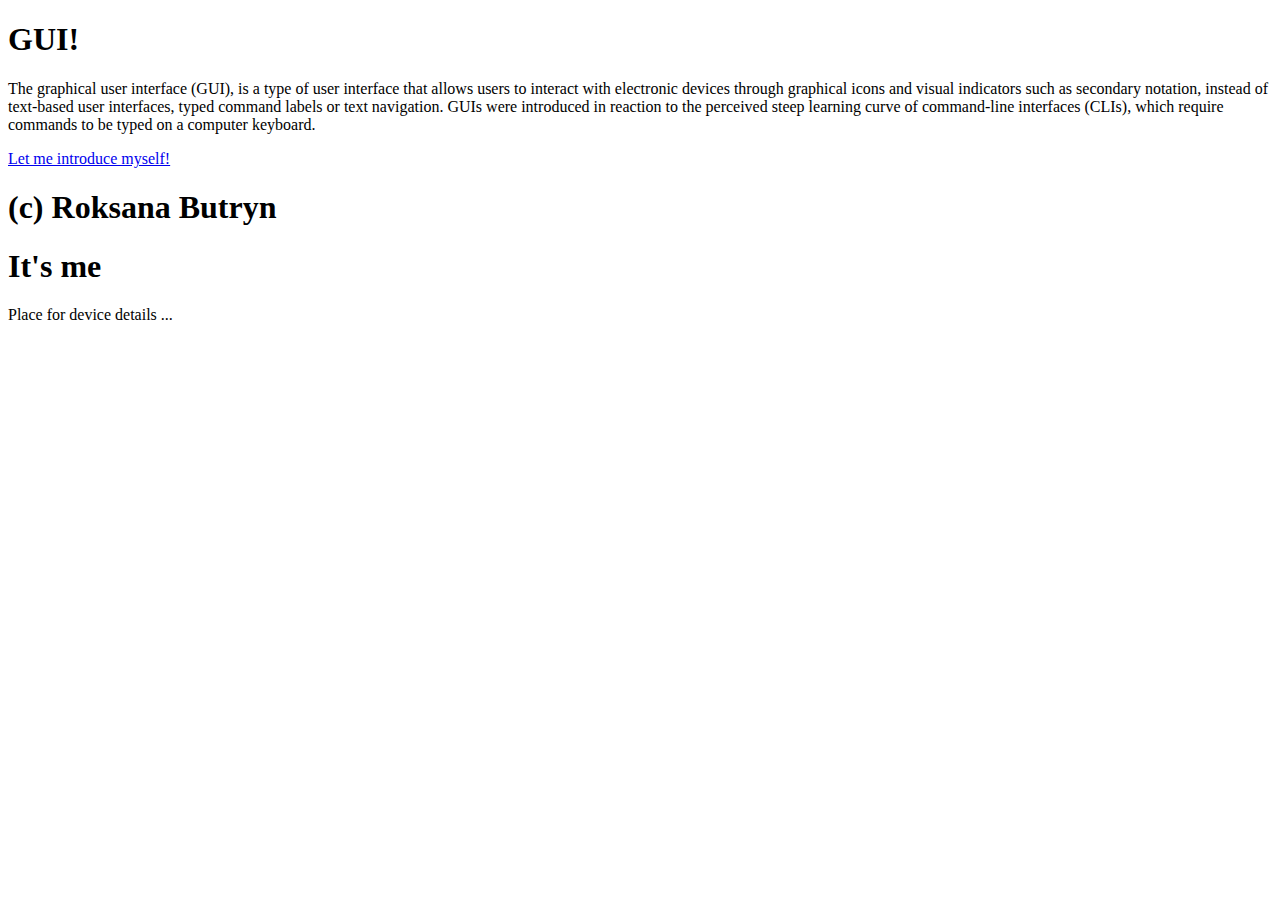
==== www/index.html @ 60ff3bff "gui" ====
<!DOCTYPE html>
<html>

<head>
    <meta http-equiv="Content-type" content="text/html; charset=utf-8">
    <script src="js/pgb.js"></script>
    <script src="cordova.js"></script>
    <link rel="stylesheet" href="css/jquery.mobile-1.4.5.min.css" />
    <script src="js/jquery-2.1.4.min.js"></script>
    <script src="js/jquery.mobile-1.4.5.min.js"></script>
</head>

<body onload="init()">

    <!-- My app main page -->
    <div data-role="page" id="pageone">
        <div data-role="header">
            <h1>GUI!</h1>
        </div>
        <div data-role="main" class="ui-content">
            <p>The graphical user interface (GUI), is a type of user interface that allows users to interact with electronic devices through graphical icons and visual indicators such as secondary notation, instead of text-based user interfaces, typed command
                labels or text navigation. GUIs were introduced in reaction to the perceived steep learning curve of command-line interfaces (CLIs), which require commands to be typed on a computer keyboard.

            </p>
            <a href="#details" class="ui-btn ui-btn-inline ui-corner-all ui-shadow" onclick="deviceInfo()">Let me introduce myself!</a>
        </div>
        <div data-role="footer" data-position="fixed">
            <h1>(c) Roksana Butryn</h1>
        </div>
    </div>

    <!-- Mobile device details page -->
    <div data-role="page" id="details" data-dialog="true">
        <div data-role="header" data-theme="a">
            <h1>It's me</h1>
        </div>
        <div role="main" class="ui-content">
            <p id="deviceDetails">Place for device details ...</p>
        </div>
    </div>

</body>

</html>
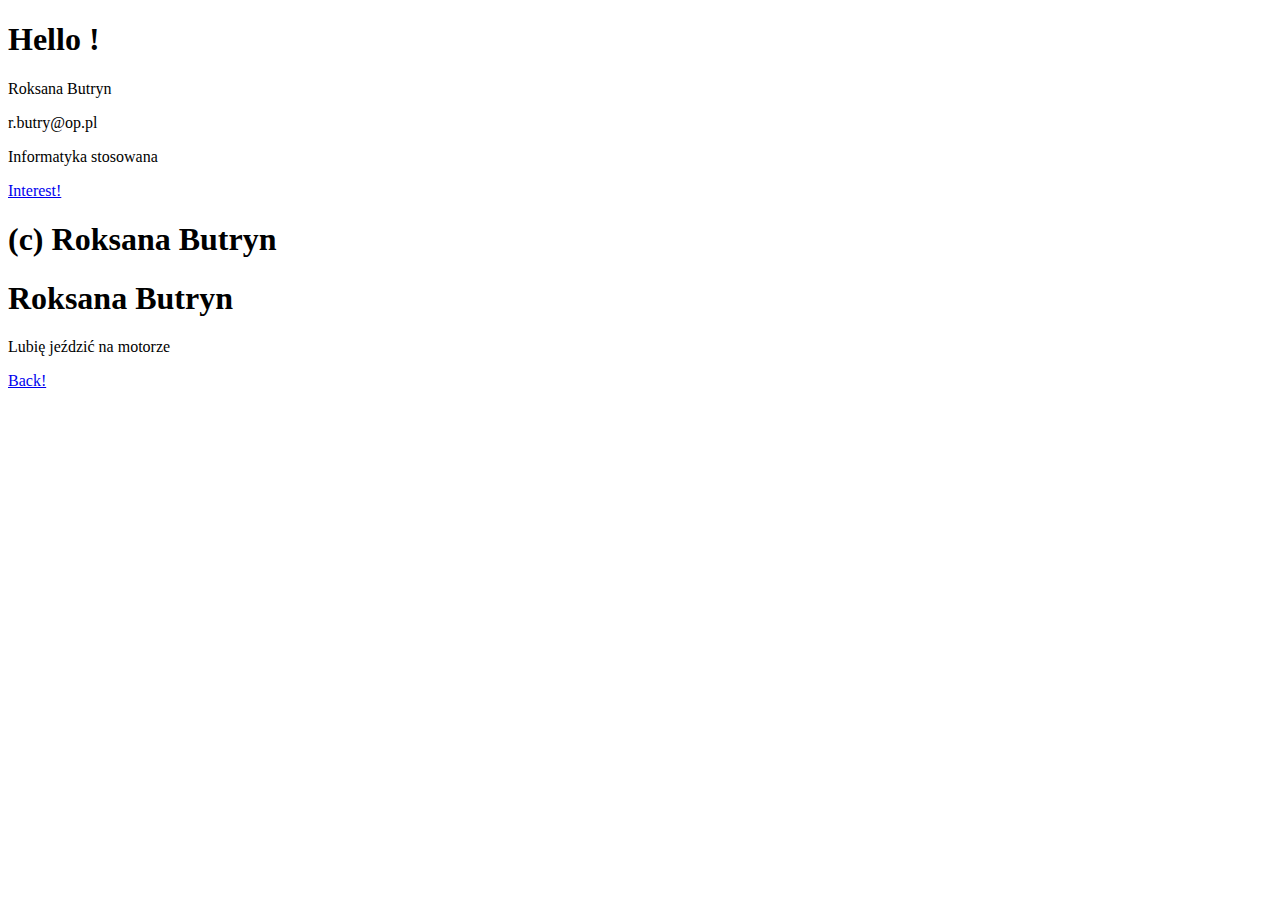
==== commit 7eaab032: "bcard" ====
--- a/www/index.html
+++ b/www/index.html
@@ -15,14 +15,13 @@
     <!-- My app main page -->
     <div data-role="page" id="pageone">
         <div data-role="header">
-            <h1>GUI!</h1>
+            <h1>Hello !</h1>
         </div>
         <div data-role="main" class="ui-content">
-            <p>The graphical user interface (GUI), is a type of user interface that allows users to interact with electronic devices through graphical icons and visual indicators such as secondary notation, instead of text-based user interfaces, typed command
-                labels or text navigation. GUIs were introduced in reaction to the perceived steep learning curve of command-line interfaces (CLIs), which require commands to be typed on a computer keyboard.
-
-            </p>
-            <a href="#details" class="ui-btn ui-btn-inline ui-corner-all ui-shadow" onclick="deviceInfo()">Let me introduce myself!</a>
+            <p> Roksana Butryn</p>
+            <p>r.butry@op.pl</p>
+            <p>Informatyka stosowana</p>
+            <a href="#details" class="ui-btn ui-btn-inline ui-corner-all ui-shadow">Interest!</a>
         </div>
         <div data-role="footer" data-position="fixed">
             <h1>(c) Roksana Butryn</h1>
@@ -30,12 +29,13 @@
     </div>
 
     <!-- Mobile device details page -->
-    <div data-role="page" id="details" data-dialog="true">
-        <div data-role="header" data-theme="a">
-            <h1>It's me</h1>
+    <div data-role="page" id="details">
+        <div data-role="header">
+            <h1>Roksana Butryn </h1>
         </div>
         <div role="main" class="ui-content">
-            <p id="deviceDetails">Place for device details ...</p>
+            <p id="deviceDetails">Lubię jeździć na motorze</p>
+            <a href="#pageone" class="ui-btn ui-btn-inline ui-corner-all ui-shadow">Back!</a>
         </div>
     </div>
 
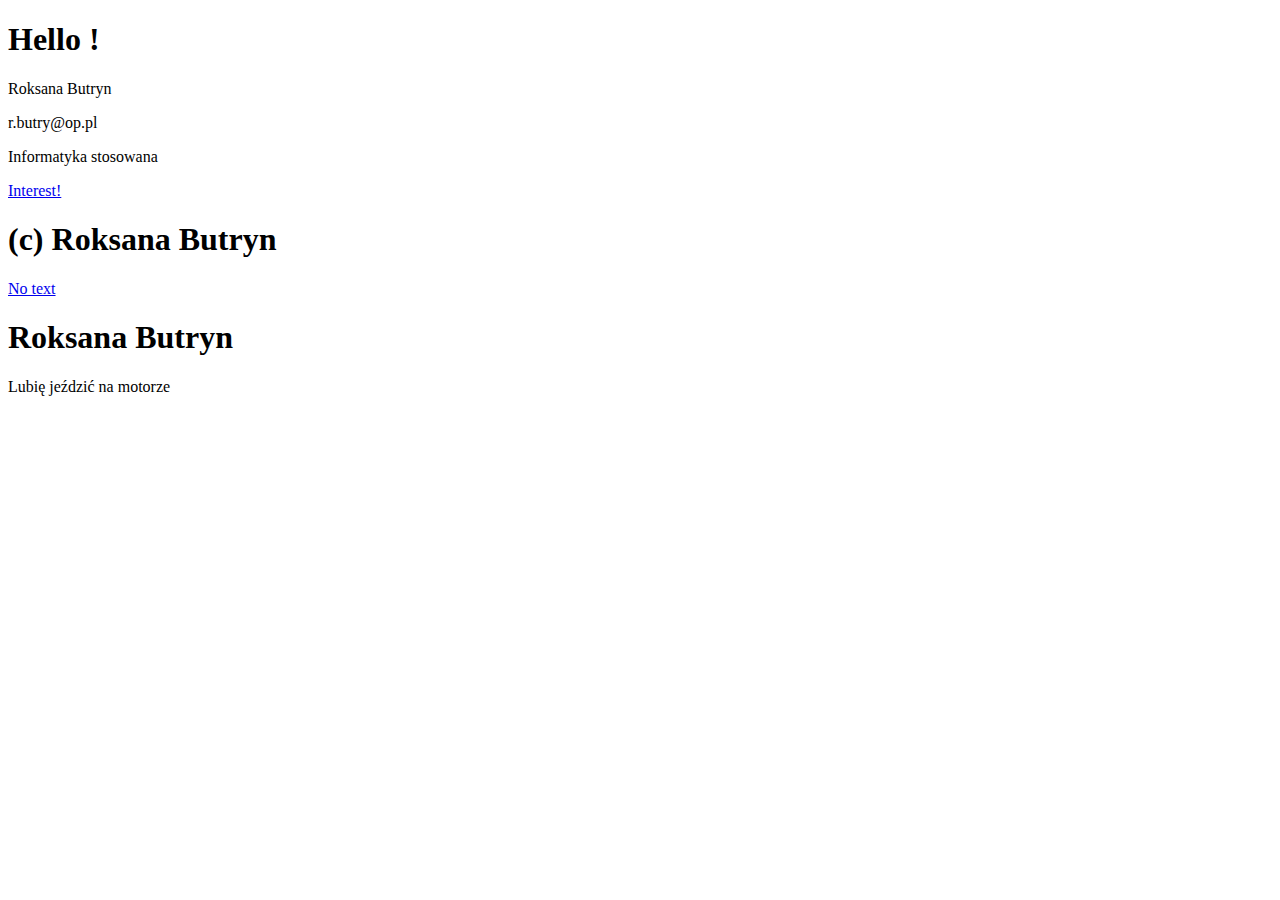
==== commit b1bec68c: "bcard poprawa" ====
--- a/www/index.html
+++ b/www/index.html
@@ -31,11 +31,11 @@
     <!-- Mobile device details page -->
     <div data-role="page" id="details">
         <div data-role="header">
+            <a href="#pageone" class="ui-btn ui-icon-back ui-btn-icon-notext ui-corner-all">No text</a>
             <h1>Roksana Butryn </h1>
         </div>
         <div role="main" class="ui-content">
             <p id="deviceDetails">Lubię jeździć na motorze</p>
-            <a href="#pageone" class="ui-btn ui-btn-inline ui-corner-all ui-shadow">Back!</a>
         </div>
     </div>
 
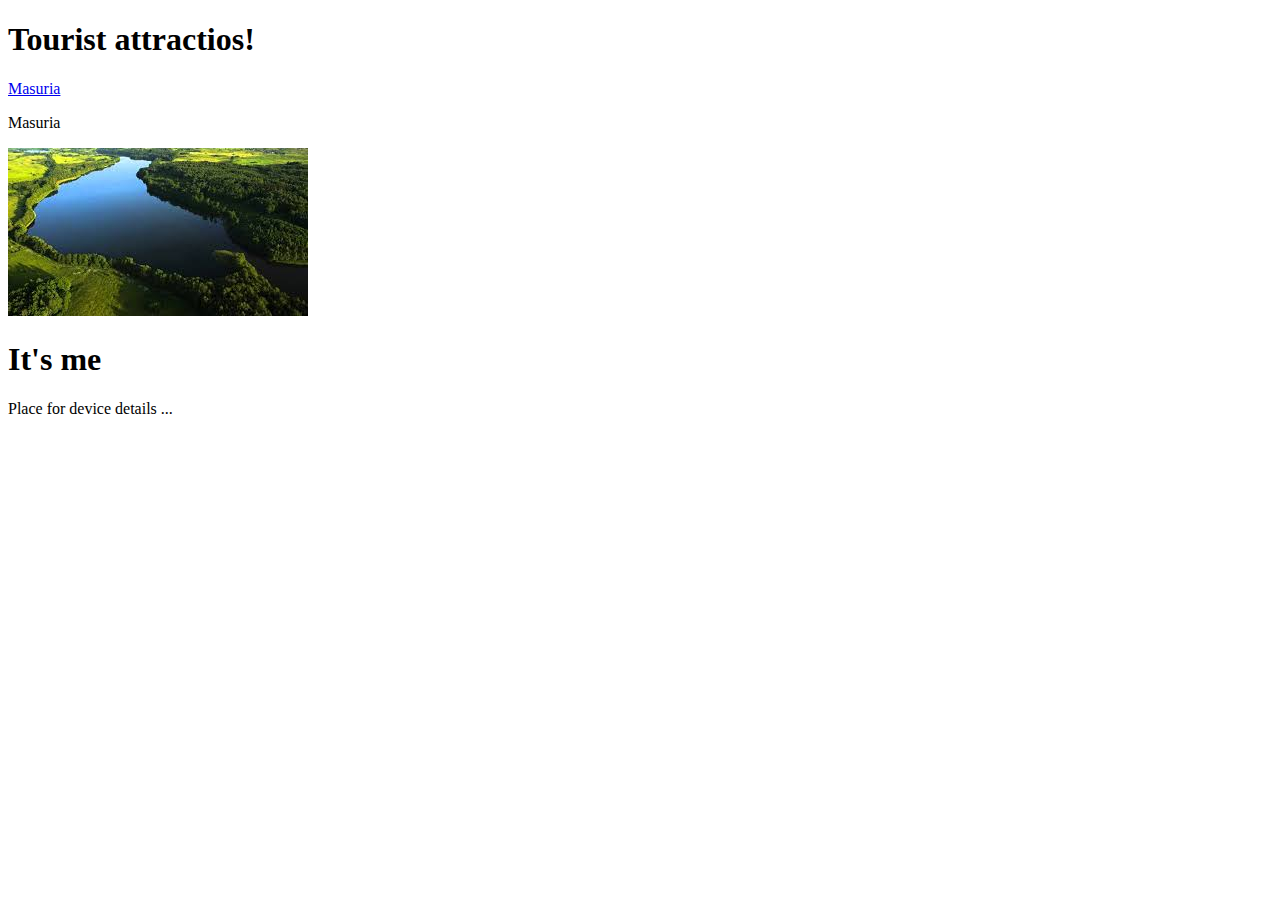
==== commit 9980e4ff: "ta" ====
--- a/www/index.html
+++ b/www/index.html
@@ -15,27 +15,25 @@
     <!-- My app main page -->
     <div data-role="page" id="pageone">
         <div data-role="header">
-            <h1>Hello !</h1>
+            <h1>Tourist attractios!</h1>
         </div>
         <div data-role="main" class="ui-content">
-            <p> Roksana Butryn</p>
-            <p>r.butry@op.pl</p>
-            <p>Informatyka stosowana</p>
-            <a href="#details" class="ui-btn ui-btn-inline ui-corner-all ui-shadow">Interest!</a>
+            <a href="#masuria" data-rel="popup" class="ui-btn ui-btn-inline ui-corner-all">Masuria</a>
+            <div data-role="popup" id="masuria">
+                <p>Masuria</p>
+                <img src="assets/masuria.jpg">
+            </div>
         </div>
-        <div data-role="footer" data-position="fixed">
-            <h1>(c) Roksana Butryn</h1>
-        </div>
+
     </div>
 
     <!-- Mobile device details page -->
-    <div data-role="page" id="details">
-        <div data-role="header">
-            <a href="#pageone" class="ui-btn ui-icon-back ui-btn-icon-notext ui-corner-all">No text</a>
-            <h1>Roksana Butryn </h1>
+    <div data-role="page" id="details" data-dialog="true">
+        <div data-role="header" data-theme="a">
+            <h1>It's me</h1>
         </div>
         <div role="main" class="ui-content">
-            <p id="deviceDetails">Lubię jeździć na motorze</p>
+            <p id="deviceDetails">Place for device details ...</p>
         </div>
     </div>
 
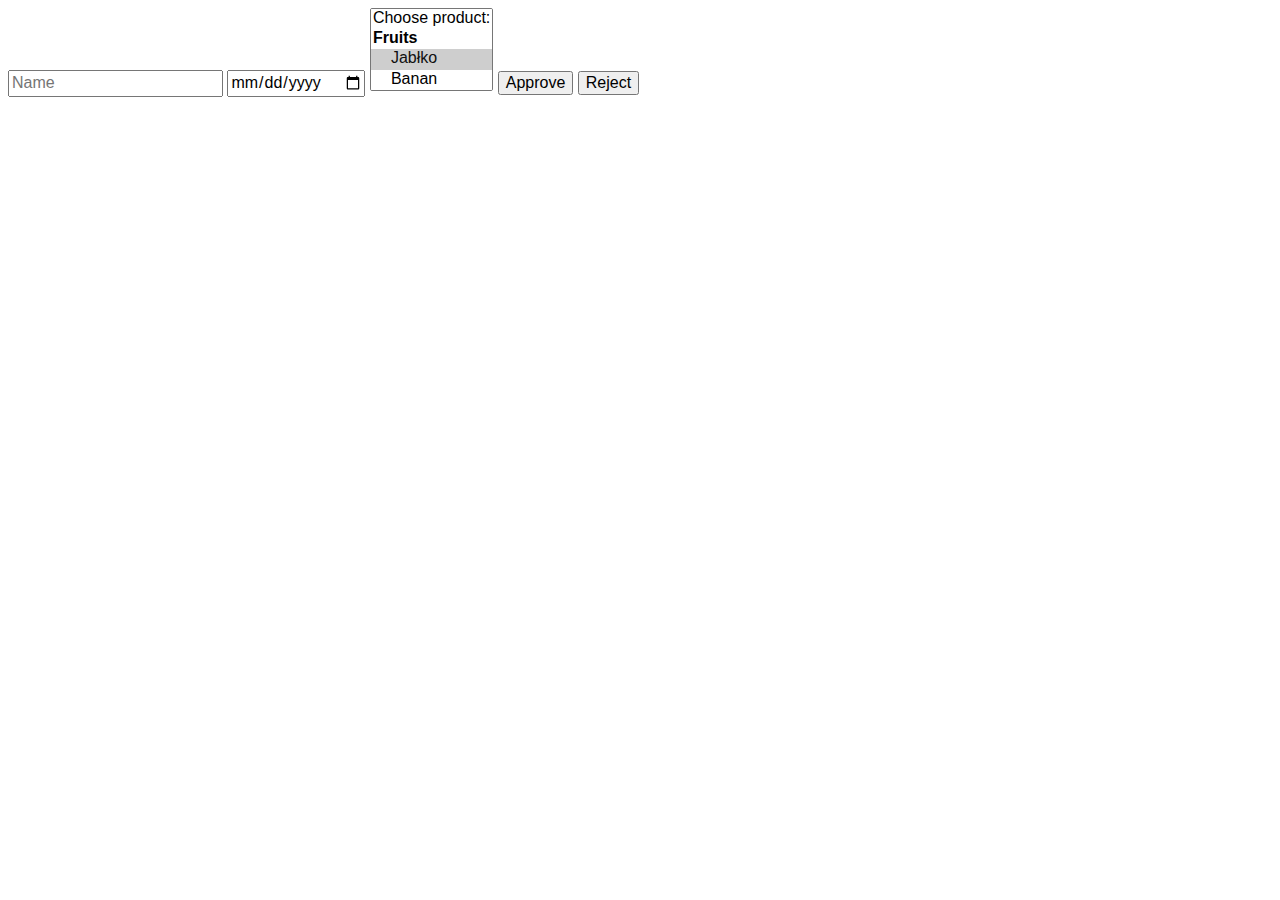
==== commit 1d7ca09b: "Order" ====
--- a/www/index.html
+++ b/www/index.html
@@ -8,34 +8,42 @@
     <link rel="stylesheet" href="css/jquery.mobile-1.4.5.min.css" />
     <script src="js/jquery-2.1.4.min.js"></script>
     <script src="js/jquery.mobile-1.4.5.min.js"></script>
+    <link rel="stylesheet" href="./css/themes/Order.css" />
+    <link rel="stylesheet" href="./css/themes/jquery.mobile.icons.min.css" />
 </head>
 
 <body onload="init()">
 
     <!-- My app main page -->
     <div data-role="page" id="pageone">
-        <div data-role="header">
-            <h1>Tourist attractios!</h1>
-        </div>
-        <div data-role="main" class="ui-content">
-            <a href="#masuria" data-rel="popup" class="ui-btn ui-btn-inline ui-corner-all">Masuria</a>
-            <div data-role="popup" id="masuria">
-                <p>Masuria</p>
-                <img src="assets/masuria.jpg">
-            </div>
-        </div>
+
+        <!-- Pole do wpisania -->
+        <input type="text" name="Name" id="Name" placeholder="Name" value="">
+
+        <!-- Kalendarz -->
+        <input type="date" name="date" id="date" value="">
+
+        <!-- Lista z owocami -->
+        <select name="Products" id="Products" multiple="multiple" data-native-menu="false" data-icon="grid" data-iconpos="left">
+			    <option>Choose product:</option>
+			    <optgroup label="Fruits">
+			        <option value="jabłko" selected="">Jabłko</option>
+			        <option value="banan">Banan</option>
+			        <option value="pomarańcza">Pomarańcza</option>
+			        <option value="truskawka">Truskawka</option>
+					<option value="kiwi">Kiwi</option>
+			    </optgroup>
+			</select>
+
+
+
+        <input type="button" value="Approve" data-theme="a">
+        <!-- Buttony -->
+        <input type="button" value="Reject" data-theme="a">
+
 
     </div>
 
-    <!-- Mobile device details page -->
-    <div data-role="page" id="details" data-dialog="true">
-        <div data-role="header" data-theme="a">
-            <h1>It's me</h1>
-        </div>
-        <div role="main" class="ui-content">
-            <p id="deviceDetails">Place for device details ...</p>
-        </div>
-    </div>
 
 </body>
 
--- a/www/css/themes/Order.css
+++ b/www/css/themes/Order.css
@@ -0,0 +1,747 @@
+/*!
+* jQuery Mobile 1.4.5
+* Git HEAD hash: 68e55e78b292634d3991c795f06f5e37a512decc <> Date: Fri Oct 31 2014 17:33:30 UTC
+* http://jquerymobile.com
+*
+* Copyright 2010, 2014 jQuery Foundation, Inc. and othercontributors
+* Released under the MIT license.
+* http://jquery.org/license
+*
+*/
+
+
+/* Globals */
+/* Font
+-----------------------------------------------------------------------------------------------------------*/
+html {
+	font-size: 100%;
+}
+body,
+input,
+select,
+textarea,
+button,
+.ui-btn {
+	font-size: 1em;
+	line-height: 1.3;
+	 font-family: sans-serif /*{global-font-family}*/;
+}
+legend,
+.ui-input-text input,
+.ui-input-search input {
+	color: inherit;
+	text-shadow: inherit;
+}
+/* Form labels (overrides font-weight bold in bars, and mini font-size) */
+.ui-mobile label,
+div.ui-controlgroup-label {
+	font-weight: normal;
+	font-size: 16px;
+}
+/* Separators
+-----------------------------------------------------------------------------------------------------------*/
+/* Field contain separator (< 28em) */
+.ui-field-contain {
+	border-bottom-color: #828282;
+	border-bottom-color: rgba(0,0,0,.15);
+	border-bottom-width: 1px;
+	border-bottom-style: solid;
+}
+/* Table opt-in classes: strokes between each row, and alternating row stripes */
+/* Classes table-stroke and table-stripe are deprecated in 1.4. */
+.table-stroke thead th,
+.table-stripe thead th,
+.table-stripe tbody tr:last-child {
+	border-bottom: 1px solid #d6d6d6; /* non-RGBA fallback */
+	border-bottom: 1px solid rgba(0,0,0,.1);
+}
+.table-stroke tbody th,
+.table-stroke tbody td {
+	border-bottom: 1px solid #e6e6e6; /* non-RGBA fallback  */
+	border-bottom: 1px solid rgba(0,0,0,.05);
+}
+.table-stripe.table-stroke tbody tr:last-child th,
+.table-stripe.table-stroke tbody tr:last-child td {
+	border-bottom: 0;
+}
+.table-stripe tbody tr:nth-child(odd) td,
+.table-stripe tbody tr:nth-child(odd) th {
+	background-color: #eeeeee; /* non-RGBA fallback  */
+	background-color: rgba(0,0,0,.04);
+}
+/* Buttons
+-----------------------------------------------------------------------------------------------------------*/
+.ui-btn,
+label.ui-btn {
+	font-weight: bold;
+	border-width: 1px;
+	border-style: solid;
+}
+.ui-btn {
+	text-decoration: none !important;
+}
+.ui-btn-active {
+	cursor: pointer;
+}
+/* Corner rounding
+-----------------------------------------------------------------------------------------------------------*/
+/* Class ui-btn-corner-all deprecated in 1.4 */
+.ui-corner-all {
+	-webkit-border-radius: .6em /*{global-radii-blocks}*/;
+	border-radius: .6em /*{global-radii-blocks}*/;
+}
+/* Buttons */
+.ui-btn-corner-all,
+.ui-btn.ui-corner-all,
+/* Slider track */
+.ui-slider-track.ui-corner-all,
+/* Flipswitch */
+.ui-flipswitch.ui-corner-all,
+/* Count bubble */
+.ui-li-count {
+	-webkit-border-radius: .3125em /*{global-radii-buttons}*/;
+	border-radius: .3125em /*{global-radii-buttons}*/;
+}
+/* Icon-only buttons */
+.ui-btn-icon-notext.ui-btn-corner-all,
+.ui-btn-icon-notext.ui-corner-all {
+	-webkit-border-radius: 1em;
+	border-radius: 1em;
+}
+/* Radius clip workaround for cleaning up corner trapping */
+.ui-btn-corner-all,
+.ui-corner-all {
+	-webkit-background-clip: padding;
+	background-clip: padding-box;
+}
+/* Popup arrow */
+.ui-popup.ui-corner-all > .ui-popup-arrow-guide {
+	left: .6em /*{global-radii-blocks}*/;
+	right: .6em /*{global-radii-blocks}*/;
+	top: .6em /*{global-radii-blocks}*/;
+	bottom: .6em /*{global-radii-blocks}*/;
+}
+/* Shadow
+-----------------------------------------------------------------------------------------------------------*/
+.ui-shadow {
+	-webkit-box-shadow: 0 1px 3px /*{global-box-shadow-size}*/ rgba(0,0,0,.2) /*{global-box-shadow-color}*/;
+	-moz-box-shadow: 0 1px 3px /*{global-box-shadow-size}*/ rgba(0,0,0,.2) /*{global-box-shadow-color}*/;
+	box-shadow: 0 1px 3px /*{global-box-shadow-size}*/ rgba(0,0,0,.2) /*{global-box-shadow-color}*/;
+}
+.ui-shadow-inset {
+	-webkit-box-shadow: inset 0 1px 3px /*{global-box-shadow-size}*/ rgba(0,0,0,.2) /*{global-box-shadow-color}*/;
+	-moz-box-shadow: inset 0 1px 3px /*{global-box-shadow-size}*/ rgba(0,0,0,.2) /*{global-box-shadow-color}*/;
+	box-shadow: inset 0 1px 3px /*{global-box-shadow-size}*/ rgba(0,0,0,.2) /*{global-box-shadow-color}*/;
+}
+.ui-overlay-shadow {
+	-webkit-box-shadow: 0 0 12px 		rgba(0,0,0,.6);
+	-moz-box-shadow: 0 0 12px 			rgba(0,0,0,.6);
+	box-shadow: 0 0 12px 				rgba(0,0,0,.6);
+}
+/* Icons
+-----------------------------------------------------------------------------------------------------------*/
+.ui-btn-icon-left:after,
+.ui-btn-icon-right:after,
+.ui-btn-icon-top:after,
+.ui-btn-icon-bottom:after,
+.ui-btn-icon-notext:after {
+	background-color: #666666 /*{global-icon-color}*/;
+	background-color: rgba(0,0,0,.15) /*{global-icon-disc}*/;
+	background-position: center center;
+	background-repeat: no-repeat;
+	-webkit-border-radius: 1em;
+	border-radius: 1em;
+}
+/* Alt icons */
+.ui-alt-icon.ui-btn:after,
+.ui-alt-icon .ui-btn:after,
+html .ui-alt-icon.ui-checkbox-off:after,
+html .ui-alt-icon.ui-radio-off:after,
+html .ui-alt-icon .ui-checkbox-off:after,
+html .ui-alt-icon .ui-radio-off:after {
+	background-color: #666666 /*{global-icon-color}*/;
+	background-color: rgba(0,0,0,.15) /*{global-icon-disc}*/;
+}
+/* No disc */
+.ui-nodisc-icon.ui-btn:after,
+.ui-nodisc-icon .ui-btn:after {
+	background-color: transparent;
+}
+/* Icon shadow */
+.ui-shadow-icon.ui-btn:after,
+.ui-shadow-icon .ui-btn:after {
+	-webkit-box-shadow: 0 1px 0 rgba(255,255,255,.3) /*{global-icon-shadow}*/;
+	-moz-box-shadow: 0 1px 0 rgba(255,255,255,.3) /*{global-icon-shadow}*/;
+	box-shadow: 0 1px 0 rgba(255,255,255,.3) /*{global-icon-shadow}*/;
+}
+/* Checkbox and radio */
+.ui-btn.ui-checkbox-off:after,
+.ui-btn.ui-checkbox-on:after,
+.ui-btn.ui-radio-off:after,
+.ui-btn.ui-radio-on:after {
+	display: block;
+	width: 18px;
+	height: 18px;
+	margin: -9px 2px 0 2px;
+}
+.ui-checkbox-off:after,
+.ui-btn.ui-radio-off:after {
+	filter: Alpha(Opacity=30);
+	opacity: .3;
+}
+.ui-btn.ui-checkbox-off:after,
+.ui-btn.ui-checkbox-on:after {
+	-webkit-border-radius: .1875em;
+	border-radius: .1875em;
+}
+.ui-btn.ui-checkbox-off:after {
+	background-color: #666;
+	background-color: rgba(0,0,0,.3);
+}
+.ui-radio .ui-btn.ui-radio-on:after {
+	background-image: none;
+	background-color: #fff;
+	width: 8px;
+	height: 8px;
+	border-width: 5px;
+	border-style: solid; 
+}
+.ui-alt-icon.ui-btn.ui-radio-on:after,
+.ui-alt-icon .ui-btn.ui-radio-on:after {
+	background-color: #000;
+}
+/* Loader */
+.ui-icon-loading {
+	background: url("images/ajax-loader.gif");
+	background-size: 2.875em 2.875em;
+}
+/* Swatches */
+/* A
+-----------------------------------------------------------------------------------------------------------*/
+/* Bar: Toolbars, dividers, slider track */
+.ui-bar-a,
+.ui-page-theme-a .ui-bar-inherit,
+html .ui-bar-a .ui-bar-inherit,
+html .ui-body-a .ui-bar-inherit,
+html body .ui-group-theme-a .ui-bar-inherit {
+	background-color: #e9e9e9 /*{a-bar-background-color}*/;
+	border-color: #dddddd /*{a-bar-border}*/;
+	color: #333333 /*{a-bar-color}*/;
+	text-shadow: 0 /*{a-bar-shadow-x}*/ 1px /*{a-bar-shadow-y}*/ 0 /*{a-bar-shadow-radius}*/ #eeeeee /*{a-bar-shadow-color}*/;
+	font-weight: bold;
+}
+.ui-bar-a {
+	border-width: 1px;
+	border-style: solid;
+}
+/* Page and overlay */
+.ui-overlay-a,
+.ui-page-theme-a,
+.ui-page-theme-a .ui-panel-wrapper {
+	background-color: #f9f9f9 /*{a-page-background-color}*/;
+	border-color: #bbbbbb /*{a-page-border}*/;
+	color: #333333 /*{a-page-color}*/;
+	text-shadow: 0 /*{a-page-shadow-x}*/ 1px /*{a-page-shadow-y}*/ 0 /*{a-page-shadow-radius}*/ #f3f3f3 /*{a-page-shadow-color}*/;
+}
+/* Body: Read-only lists, text inputs, collapsible content */
+.ui-body-a,
+.ui-page-theme-a .ui-body-inherit,
+html .ui-bar-a .ui-body-inherit,
+html .ui-body-a .ui-body-inherit,
+html body .ui-group-theme-a .ui-body-inherit,
+html .ui-panel-page-container-a {
+	background-color: #ffffff /*{a-body-background-color}*/;
+	border-color: #dddddd /*{a-body-border}*/;
+	color: #333333 /*{a-body-color}*/;
+	text-shadow: 0 /*{a-body-shadow-x}*/ 1px /*{a-body-shadow-y}*/ 0 /*{a-body-shadow-radius}*/ #f3f3f3 /*{a-body-shadow-color}*/;
+}
+.ui-body-a {
+	border-width: 1px;
+	border-style: solid;
+}
+/* Links */
+.ui-page-theme-a a,
+html .ui-bar-a a,
+html .ui-body-a a,
+html body .ui-group-theme-a a {
+	color: #3388cc /*{a-link-color}*/;
+	font-weight: bold;
+}
+.ui-page-theme-a a:visited,
+html .ui-bar-a a:visited,
+html .ui-body-a a:visited,
+html body .ui-group-theme-a a:visited {
+    color: #3388cc /*{a-link-visited}*/;
+}
+.ui-page-theme-a a:hover,
+html .ui-bar-a a:hover,
+html .ui-body-a a:hover,
+html body .ui-group-theme-a a:hover {
+	color: #005599 /*{a-link-hover}*/;
+}
+.ui-page-theme-a a:active,
+html .ui-bar-a a:active,
+html .ui-body-a a:active,
+html body .ui-group-theme-a a:active {
+	color: #005599 /*{a-link-active}*/;
+}
+/* Button up */
+.ui-page-theme-a .ui-btn,
+html .ui-bar-a .ui-btn,
+html .ui-body-a .ui-btn,
+html body .ui-group-theme-a .ui-btn,
+html head + body .ui-btn.ui-btn-a,
+/* Button visited */
+.ui-page-theme-a .ui-btn:visited,
+html .ui-bar-a .ui-btn:visited,
+html .ui-body-a .ui-btn:visited,
+html body .ui-group-theme-a .ui-btn:visited,
+html head + body .ui-btn.ui-btn-a:visited {
+	background-color: #d4145a /*{a-bup-background-color}*/;
+	border-color: #740b31 /*{a-bup-border}*/;
+	color: #ffffff /*{a-bup-color}*/;
+	text-shadow: 0 /*{a-bup-shadow-x}*/ 1px /*{a-bup-shadow-y}*/ 0 /*{a-bup-shadow-radius}*/ #444444 /*{a-bup-shadow-color}*/;
+}
+/* Button hover */
+.ui-page-theme-a .ui-btn:hover,
+html .ui-bar-a .ui-btn:hover,
+html .ui-body-a .ui-btn:hover,
+html body .ui-group-theme-a .ui-btn:hover,
+html head + body .ui-btn.ui-btn-a:hover {
+	background-color: #f31767 /*{a-bhover-background-color}*/;
+	border-color: #850c38 /*{a-bhover-border}*/;
+	color: #ffffff /*{a-bhover-color}*/;
+	text-shadow: 0 /*{a-bhover-shadow-x}*/ 1px /*{a-bhover-shadow-y}*/ 0 /*{a-bhover-shadow-radius}*/ #444444 /*{a-bhover-shadow-color}*/;
+}
+/* Button down */
+.ui-page-theme-a .ui-btn:active,
+html .ui-bar-a .ui-btn:active,
+html .ui-body-a .ui-btn:active,
+html body .ui-group-theme-a .ui-btn:active,
+html head + body .ui-btn.ui-btn-a:active {
+	background-color: #f31767 /*{a-bdown-background-color}*/;
+	border-color: #850c38 /*{a-bdown-border}*/;
+	color: #ffffff /*{a-bdown-color}*/;
+	text-shadow: 0 /*{a-bdown-shadow-x}*/ 1px /*{a-bdown-shadow-y}*/ 0 /*{a-bdown-shadow-radius}*/ #444444 /*{a-bdown-shadow-color}*/;
+}
+/* Active button */
+.ui-page-theme-a .ui-btn.ui-btn-active,
+html .ui-bar-a .ui-btn.ui-btn-active,
+html .ui-body-a .ui-btn.ui-btn-active,
+html body .ui-group-theme-a .ui-btn.ui-btn-active,
+html head + body .ui-btn.ui-btn-a.ui-btn-active,
+/* Active checkbox icon */
+.ui-page-theme-a .ui-checkbox-on:after,
+html .ui-bar-a .ui-checkbox-on:after,
+html .ui-body-a .ui-checkbox-on:after,
+html body .ui-group-theme-a .ui-checkbox-on:after,
+.ui-btn.ui-checkbox-on.ui-btn-a:after,
+/* Active flipswitch background */
+.ui-page-theme-a .ui-flipswitch-active,
+html .ui-bar-a .ui-flipswitch-active,
+html .ui-body-a .ui-flipswitch-active,
+html body .ui-group-theme-a .ui-flipswitch-active,
+html body .ui-flipswitch.ui-bar-a.ui-flipswitch-active,
+/* Active slider track */
+.ui-page-theme-a .ui-slider-track .ui-btn-active,
+html .ui-bar-a .ui-slider-track .ui-btn-active,
+html .ui-body-a .ui-slider-track .ui-btn-active,
+html body .ui-group-theme-a .ui-slider-track .ui-btn-active,
+html body div.ui-slider-track.ui-body-a .ui-btn-active {
+	background-color: #3388cc /*{a-active-background-color}*/;
+	border-color: #3388cc /*{a-active-border}*/;
+	color: #ffffff /*{a-active-color}*/;
+	text-shadow: 0 /*{a-active-shadow-x}*/ 1px /*{a-active-shadow-y}*/ 0 /*{a-active-shadow-radius}*/ #005599 /*{a-active-shadow-color}*/;
+}
+/* Active radio button icon */
+.ui-page-theme-a .ui-radio-on:after,
+html .ui-bar-a .ui-radio-on:after,
+html .ui-body-a .ui-radio-on:after,
+html body .ui-group-theme-a .ui-radio-on:after,
+.ui-btn.ui-radio-on.ui-btn-a:after {
+	border-color: #3388cc /*{a-active-background-color}*/;
+}
+/* Focus */
+.ui-page-theme-a .ui-btn:focus,
+html .ui-bar-a .ui-btn:focus,
+html .ui-body-a .ui-btn:focus,
+html body .ui-group-theme-a .ui-btn:focus,
+html head + body .ui-btn.ui-btn-a:focus,
+/* Focus buttons and text inputs with div wrap */
+.ui-page-theme-a .ui-focus,
+html .ui-bar-a .ui-focus,
+html .ui-body-a .ui-focus,
+html body .ui-group-theme-a .ui-focus,
+html head + body .ui-btn-a.ui-focus,
+html head + body .ui-body-a.ui-focus {
+	-webkit-box-shadow: 0 0 12px #3388cc /*{a-active-background-color}*/;
+	-moz-box-shadow: 0 0 12px #3388cc /*{a-active-background-color}*/;
+	box-shadow: 0 0 12px #3388cc /*{a-active-background-color}*/;
+}
+/* B
+-----------------------------------------------------------------------------------------------------------*/
+/* Bar: Toolbars, dividers, slider track */
+.ui-bar-b,
+.ui-page-theme-b .ui-bar-inherit,
+html .ui-bar-b .ui-bar-inherit,
+html .ui-body-b .ui-bar-inherit,
+html body .ui-group-theme-b .ui-bar-inherit {
+	background-color: #e9e9e9 /*{b-bar-background-color}*/;
+	border-color: #dddddd /*{b-bar-border}*/;
+	color: #333333 /*{b-bar-color}*/;
+	text-shadow: 0 /*{b-bar-shadow-x}*/ 1px /*{b-bar-shadow-y}*/ 0 /*{b-bar-shadow-radius}*/ #eeeeee /*{b-bar-shadow-color}*/;
+	font-weight: bold;
+}
+.ui-bar-b {
+	border-width: 1px;
+	border-style: solid;
+}
+/* Page and overlay */
+.ui-overlay-b,
+.ui-page-theme-b,
+.ui-page-theme-b .ui-panel-wrapper {
+	background-color: #f9f9f9 /*{b-page-background-color}*/;
+	border-color: #bbbbbb /*{b-page-border}*/;
+	color: #333333 /*{b-page-color}*/;
+	text-shadow: 0 /*{b-page-shadow-x}*/ 1px /*{b-page-shadow-y}*/ 0 /*{b-page-shadow-radius}*/ #f3f3f3 /*{b-page-shadow-color}*/;
+}
+/* Body: Read-only lists, text inputs, collapsible content */
+.ui-body-b,
+.ui-page-theme-b .ui-body-inherit,
+html .ui-bar-b .ui-body-inherit,
+html .ui-body-b .ui-body-inherit,
+html body .ui-group-theme-b .ui-body-inherit,
+html .ui-panel-page-container-b {
+	background-color: #ffffff /*{b-body-background-color}*/;
+	border-color: #dddddd /*{b-body-border}*/;
+	color: #333333 /*{b-body-color}*/;
+	text-shadow: 0 /*{b-body-shadow-x}*/ 1px /*{b-body-shadow-y}*/ 0 /*{b-body-shadow-radius}*/ #f3f3f3 /*{b-body-shadow-color}*/;
+}
+.ui-body-b {
+	border-width: 1px;
+	border-style: solid;
+}
+/* Links */
+.ui-page-theme-b a,
+html .ui-bar-b a,
+html .ui-body-b a,
+html body .ui-group-theme-b a {
+	color: #3388cc /*{b-link-color}*/;
+	font-weight: bold;
+}
+.ui-page-theme-b a:visited,
+html .ui-bar-b a:visited,
+html .ui-body-b a:visited,
+html body .ui-group-theme-b a:visited {
+    color: #3388cc /*{b-link-visited}*/;
+}
+.ui-page-theme-b a:hover,
+html .ui-bar-b a:hover,
+html .ui-body-b a:hover,
+html body .ui-group-theme-b a:hover {
+	color: #005599 /*{b-link-hover}*/;
+}
+.ui-page-theme-b a:active,
+html .ui-bar-b a:active,
+html .ui-body-b a:active,
+html body .ui-group-theme-b a:active {
+	color: #005599 /*{b-link-active}*/;
+}
+/* Button up */
+.ui-page-theme-b .ui-btn,
+html .ui-bar-b .ui-btn,
+html .ui-body-b .ui-btn,
+html body .ui-group-theme-b .ui-btn,
+html head + body .ui-btn.ui-btn-b,
+/* Button visited */
+.ui-page-theme-b .ui-btn:visited,
+html .ui-bar-b .ui-btn:visited,
+html .ui-body-b .ui-btn:visited,
+html body .ui-group-theme-b .ui-btn:visited,
+html head + body .ui-btn.ui-btn-b:visited {
+	background-color: #f6f6f6 /*{b-bup-background-color}*/;
+	border-color: #dddddd /*{b-bup-border}*/;
+	color: #333333 /*{b-bup-color}*/;
+	text-shadow: 0 /*{b-bup-shadow-x}*/ 1px /*{b-bup-shadow-y}*/ 0 /*{b-bup-shadow-radius}*/ #f3f3f3 /*{b-bup-shadow-color}*/;
+}
+/* Button hover */
+.ui-page-theme-b .ui-btn:hover,
+html .ui-bar-b .ui-btn:hover,
+html .ui-body-b .ui-btn:hover,
+html body .ui-group-theme-b .ui-btn:hover,
+html head + body .ui-btn.ui-btn-b:hover {
+	background-color: #ededed /*{b-bhover-background-color}*/;
+	border-color: #dddddd /*{b-bhover-border}*/;
+	color: #333333 /*{b-bhover-color}*/;
+	text-shadow: 0 /*{b-bhover-shadow-x}*/ 1px /*{b-bhover-shadow-y}*/ 0 /*{b-bhover-shadow-radius}*/ #f3f3f3 /*{b-bhover-shadow-color}*/;
+}
+/* Button down */
+.ui-page-theme-b .ui-btn:active,
+html .ui-bar-b .ui-btn:active,
+html .ui-body-b .ui-btn:active,
+html body .ui-group-theme-b .ui-btn:active,
+html head + body .ui-btn.ui-btn-b:active {
+	background-color: #e8e8e8 /*{b-bdown-background-color}*/;
+	border-color: #dddddd /*{b-bdown-border}*/;
+	color: #333333 /*{b-bdown-color}*/;
+	text-shadow: 0 /*{b-bdown-shadow-x}*/ 1px /*{b-bdown-shadow-y}*/ 0 /*{b-bdown-shadow-radius}*/ #f3f3f3 /*{b-bdown-shadow-color}*/;
+}
+/* Active button */
+.ui-page-theme-b .ui-btn.ui-btn-active,
+html .ui-bar-b .ui-btn.ui-btn-active,
+html .ui-body-b .ui-btn.ui-btn-active,
+html body .ui-group-theme-b .ui-btn.ui-btn-active,
+html head + body .ui-btn.ui-btn-b.ui-btn-active,
+/* Active checkbox icon */
+.ui-page-theme-b .ui-checkbox-on:after,
+html .ui-bar-b .ui-checkbox-on:after,
+html .ui-body-b .ui-checkbox-on:after,
+html body .ui-group-theme-b .ui-checkbox-on:after,
+.ui-btn.ui-checkbox-on.ui-btn-b:after,
+/* Active flipswitch background */
+.ui-page-theme-b .ui-flipswitch-active,
+html .ui-bar-b .ui-flipswitch-active,
+html .ui-body-b .ui-flipswitch-active,
+html body .ui-group-theme-b .ui-flipswitch-active,
+html body .ui-flipswitch.ui-bar-b.ui-flipswitch-active,
+/* Active slider track */
+.ui-page-theme-b .ui-slider-track .ui-btn-active,
+html .ui-bar-b .ui-slider-track .ui-btn-active,
+html .ui-body-b .ui-slider-track .ui-btn-active,
+html body .ui-group-theme-b .ui-slider-track .ui-btn-active,
+html body div.ui-slider-track.ui-body-b .ui-btn-active {
+	background-color: #3388cc /*{b-active-background-color}*/;
+	border-color: #3388cc /*{b-active-border}*/;
+	color: #ffffff /*{b-active-color}*/;
+	text-shadow: 0 /*{b-active-shadow-x}*/ 1px /*{b-active-shadow-y}*/ 0 /*{b-active-shadow-radius}*/ #005599 /*{b-active-shadow-color}*/;
+}
+/* Active radio button icon */
+.ui-page-theme-b .ui-radio-on:after,
+html .ui-bar-b .ui-radio-on:after,
+html .ui-body-b .ui-radio-on:after,
+html body .ui-group-theme-b .ui-radio-on:after,
+.ui-btn.ui-radio-on.ui-btn-b:after {
+	border-color: #3388cc /*{b-active-background-color}*/;
+}
+/* Focus */
+.ui-page-theme-b .ui-btn:focus,
+html .ui-bar-b .ui-btn:focus,
+html .ui-body-b .ui-btn:focus,
+html body .ui-group-theme-b .ui-btn:focus,
+html head + body .ui-btn.ui-btn-b:focus,
+/* Focus buttons and text inputs with div wrap */
+.ui-page-theme-b .ui-focus,
+html .ui-bar-b .ui-focus,
+html .ui-body-b .ui-focus,
+html body .ui-group-theme-b .ui-focus,
+html head + body .ui-btn-b.ui-focus,
+html head + body .ui-body-b.ui-focus {
+	-webkit-box-shadow: 0 0 12px #3388cc /*{b-active-background-color}*/;
+	-moz-box-shadow: 0 0 12px #3388cc /*{b-active-background-color}*/;
+	box-shadow: 0 0 12px #3388cc /*{b-active-background-color}*/;
+}
+
+
+/* C
+-----------------------------------------------------------------------------------------------------------*/
+/* Bar: Toolbars, dividers, slider track */
+.ui-bar-c,
+.ui-page-theme-c .ui-bar-inherit,
+html .ui-bar-c .ui-bar-inherit,
+html .ui-body-c .ui-bar-inherit,
+html body .ui-group-theme-c .ui-bar-inherit {
+	background-color: #e9e9e9 /*{c-bar-background-color}*/;
+	border-color: #dddddd /*{c-bar-border}*/;
+	color: #333333 /*{c-bar-color}*/;
+	text-shadow: 0 /*{c-bar-shadow-x}*/ 1px /*{c-bar-shadow-y}*/ 0 /*{c-bar-shadow-radius}*/ #eeeeee /*{c-bar-shadow-color}*/;
+	font-weight: bold;
+}
+.ui-bar-c {
+	border-width: 1px;
+	border-style: solid;
+}
+/* Page and overlay */
+.ui-overlay-c,
+.ui-page-theme-c,
+.ui-page-theme-c .ui-panel-wrapper {
+	background-color: #f9f9f9 /*{c-page-background-color}*/;
+	border-color: #bbbbbb /*{c-page-border}*/;
+	color: #333333 /*{c-page-color}*/;
+	text-shadow: 0 /*{c-page-shadow-x}*/ 1px /*{c-page-shadow-y}*/ 0 /*{c-page-shadow-radius}*/ #f3f3f3 /*{c-page-shadow-color}*/;
+}
+/* Body: Read-only lists, text inputs, collapsible content */
+.ui-body-c,
+.ui-page-theme-c .ui-body-inherit,
+html .ui-bar-c .ui-body-inherit,
+html .ui-body-c .ui-body-inherit,
+html body .ui-group-theme-c .ui-body-inherit,
+html .ui-panel-page-container-c {
+	background-color: #ffffff /*{c-body-background-color}*/;
+	border-color: #dddddd /*{c-body-border}*/;
+	color: #333333 /*{c-body-color}*/;
+	text-shadow: 0 /*{c-body-shadow-x}*/ 1px /*{c-body-shadow-y}*/ 0 /*{c-body-shadow-radius}*/ #f3f3f3 /*{c-body-shadow-color}*/;
+}
+.ui-body-c {
+	border-width: 1px;
+	border-style: solid;
+}
+/* Links */
+.ui-page-theme-c a,
+html .ui-bar-c a,
+html .ui-body-c a,
+html body .ui-group-theme-c a {
+	color: #3388cc /*{c-link-color}*/;
+	font-weight: bold;
+}
+.ui-page-theme-c a:visited,
+html .ui-bar-c a:visited,
+html .ui-body-c a:visited,
+html body .ui-group-theme-c a:visited {
+    color: #3388cc /*{c-link-visited}*/;
+}
+.ui-page-theme-c a:hover,
+html .ui-bar-c a:hover,
+html .ui-body-c a:hover,
+html body .ui-group-theme-c a:hover {
+	color: #005599 /*{c-link-hover}*/;
+}
+.ui-page-theme-c a:active,
+html .ui-bar-c a:active,
+html .ui-body-c a:active,
+html body .ui-group-theme-c a:active {
+	color: #005599 /*{c-link-active}*/;
+}
+/* Button up */
+.ui-page-theme-c .ui-btn,
+html .ui-bar-c .ui-btn,
+html .ui-body-c .ui-btn,
+html body .ui-group-theme-c .ui-btn,
+html head + body .ui-btn.ui-btn-c,
+/* Button visited */
+.ui-page-theme-c .ui-btn:visited,
+html .ui-bar-c .ui-btn:visited,
+html .ui-body-c .ui-btn:visited,
+html body .ui-group-theme-c .ui-btn:visited,
+html head + body .ui-btn.ui-btn-c:visited {
+	background-color: #f6f6f6 /*{c-bup-background-color}*/;
+	border-color: #dddddd /*{c-bup-border}*/;
+	color: #333333 /*{c-bup-color}*/;
+	text-shadow: 0 /*{c-bup-shadow-x}*/ 1px /*{c-bup-shadow-y}*/ 0 /*{c-bup-shadow-radius}*/ #f3f3f3 /*{c-bup-shadow-color}*/;
+}
+/* Button hover */
+.ui-page-theme-c .ui-btn:hover,
+html .ui-bar-c .ui-btn:hover,
+html .ui-body-c .ui-btn:hover,
+html body .ui-group-theme-c .ui-btn:hover,
+html head + body .ui-btn.ui-btn-c:hover {
+	background-color: #ededed /*{c-bhover-background-color}*/;
+	border-color: #dddddd /*{c-bhover-border}*/;
+	color: #333333 /*{c-bhover-color}*/;
+	text-shadow: 0 /*{c-bhover-shadow-x}*/ 1px /*{c-bhover-shadow-y}*/ 0 /*{c-bhover-shadow-radius}*/ #f3f3f3 /*{c-bhover-shadow-color}*/;
+}
+/* Button down */
+.ui-page-theme-c .ui-btn:active,
+html .ui-bar-c .ui-btn:active,
+html .ui-body-c .ui-btn:active,
+html body .ui-group-theme-c .ui-btn:active,
+html head + body .ui-btn.ui-btn-c:active {
+	background-color: #e8e8e8 /*{c-bdown-background-color}*/;
+	border-color: #dddddd /*{c-bdown-border}*/;
+	color: #333333 /*{c-bdown-color}*/;
+	text-shadow: 0 /*{c-bdown-shadow-x}*/ 1px /*{c-bdown-shadow-y}*/ 0 /*{c-bdown-shadow-radius}*/ #f3f3f3 /*{c-bdown-shadow-color}*/;
+}
+/* Active button */
+.ui-page-theme-c .ui-btn.ui-btn-active,
+html .ui-bar-c .ui-btn.ui-btn-active,
+html .ui-body-c .ui-btn.ui-btn-active,
+html body .ui-group-theme-c .ui-btn.ui-btn-active,
+html head + body .ui-btn.ui-btn-c.ui-btn-active,
+/* Active checkbox icon */
+.ui-page-theme-c .ui-checkbox-on:after,
+html .ui-bar-c .ui-checkbox-on:after,
+html .ui-body-c .ui-checkbox-on:after,
+html body .ui-group-theme-c .ui-checkbox-on:after,
+.ui-btn.ui-checkbox-on.ui-btn-c:after,
+/* Active flipswitch background */
+.ui-page-theme-c .ui-flipswitch-active,
+html .ui-bar-c .ui-flipswitch-active,
+html .ui-body-c .ui-flipswitch-active,
+html body .ui-group-theme-c .ui-flipswitch-active,
+html body .ui-flipswitch.ui-bar-c.ui-flipswitch-active,
+/* Active slider track */
+.ui-page-theme-c .ui-slider-track .ui-btn-active,
+html .ui-bar-c .ui-slider-track .ui-btn-active,
+html .ui-body-c .ui-slider-track .ui-btn-active,
+html body .ui-group-theme-c .ui-slider-track .ui-btn-active,
+html body div.ui-slider-track.ui-body-c .ui-btn-active {
+	background-color: #3388cc /*{c-active-background-color}*/;
+	border-color: #3388cc /*{c-active-border}*/;
+	color: #ffffff /*{c-active-color}*/;
+	text-shadow: 0 /*{c-active-shadow-x}*/ 1px /*{c-active-shadow-y}*/ 0 /*{c-active-shadow-radius}*/ #005599 /*{c-active-shadow-color}*/;
+}
+/* Active radio button icon */
+.ui-page-theme-c .ui-radio-on:after,
+html .ui-bar-c .ui-radio-on:after,
+html .ui-body-c .ui-radio-on:after,
+html body .ui-group-theme-c .ui-radio-on:after,
+.ui-btn.ui-radio-on.ui-btn-c:after {
+	border-color: #3388cc /*{c-active-background-color}*/;
+}
+/* Focus */
+.ui-page-theme-c .ui-btn:focus,
+html .ui-bar-c .ui-btn:focus,
+html .ui-body-c .ui-btn:focus,
+html body .ui-group-theme-c .ui-btn:focus,
+html head + body .ui-btn.ui-btn-c:focus,
+/* Focus buttons and text inputs with div wrap */
+.ui-page-theme-c .ui-focus,
+html .ui-bar-c .ui-focus,
+html .ui-body-c .ui-focus,
+html body .ui-group-theme-c .ui-focus,
+html head + body .ui-btn-c.ui-focus,
+html head + body .ui-body-c.ui-focus {
+	-webkit-box-shadow: 0 0 12px #3388cc /*{c-active-background-color}*/;
+	-moz-box-shadow: 0 0 12px #3388cc /*{c-active-background-color}*/;
+	box-shadow: 0 0 12px #3388cc /*{c-active-background-color}*/;
+}
+
+
+/* Structure */
+/* Disabled
+-----------------------------------------------------------------------------------------------------------*/
+/* Class ui-disabled deprecated in 1.4. :disabled not supported by IE8 so we use [disabled] */
+.ui-disabled,
+.ui-state-disabled,
+button[disabled],
+.ui-select .ui-btn.ui-state-disabled {
+	filter: Alpha(Opacity=30);
+	opacity: .3;
+	cursor: default !important;
+	pointer-events: none;
+}
+/* Focus state outline
+-----------------------------------------------------------------------------------------------------------*/
+.ui-btn:focus,
+.ui-btn.ui-focus {
+	outline: 0;
+}
+/* Unset box-shadow in browsers that don't do it right */
+.ui-noboxshadow .ui-shadow,
+.ui-noboxshadow .ui-shadow-inset,
+.ui-noboxshadow .ui-overlay-shadow,
+.ui-noboxshadow .ui-shadow-icon.ui-btn:after,
+.ui-noboxshadow .ui-shadow-icon .ui-btn:after,
+.ui-noboxshadow .ui-focus,
+.ui-noboxshadow .ui-btn:focus,
+.ui-noboxshadow  input:focus,
+.ui-noboxshadow .ui-panel {
+	-webkit-box-shadow: none !important;
+	-moz-box-shadow: none !important;
+	box-shadow: none !important;
+}
+.ui-noboxshadow .ui-btn:focus,
+.ui-noboxshadow .ui-focus {
+	outline-width: 1px;
+	outline-style: auto;
+}
+			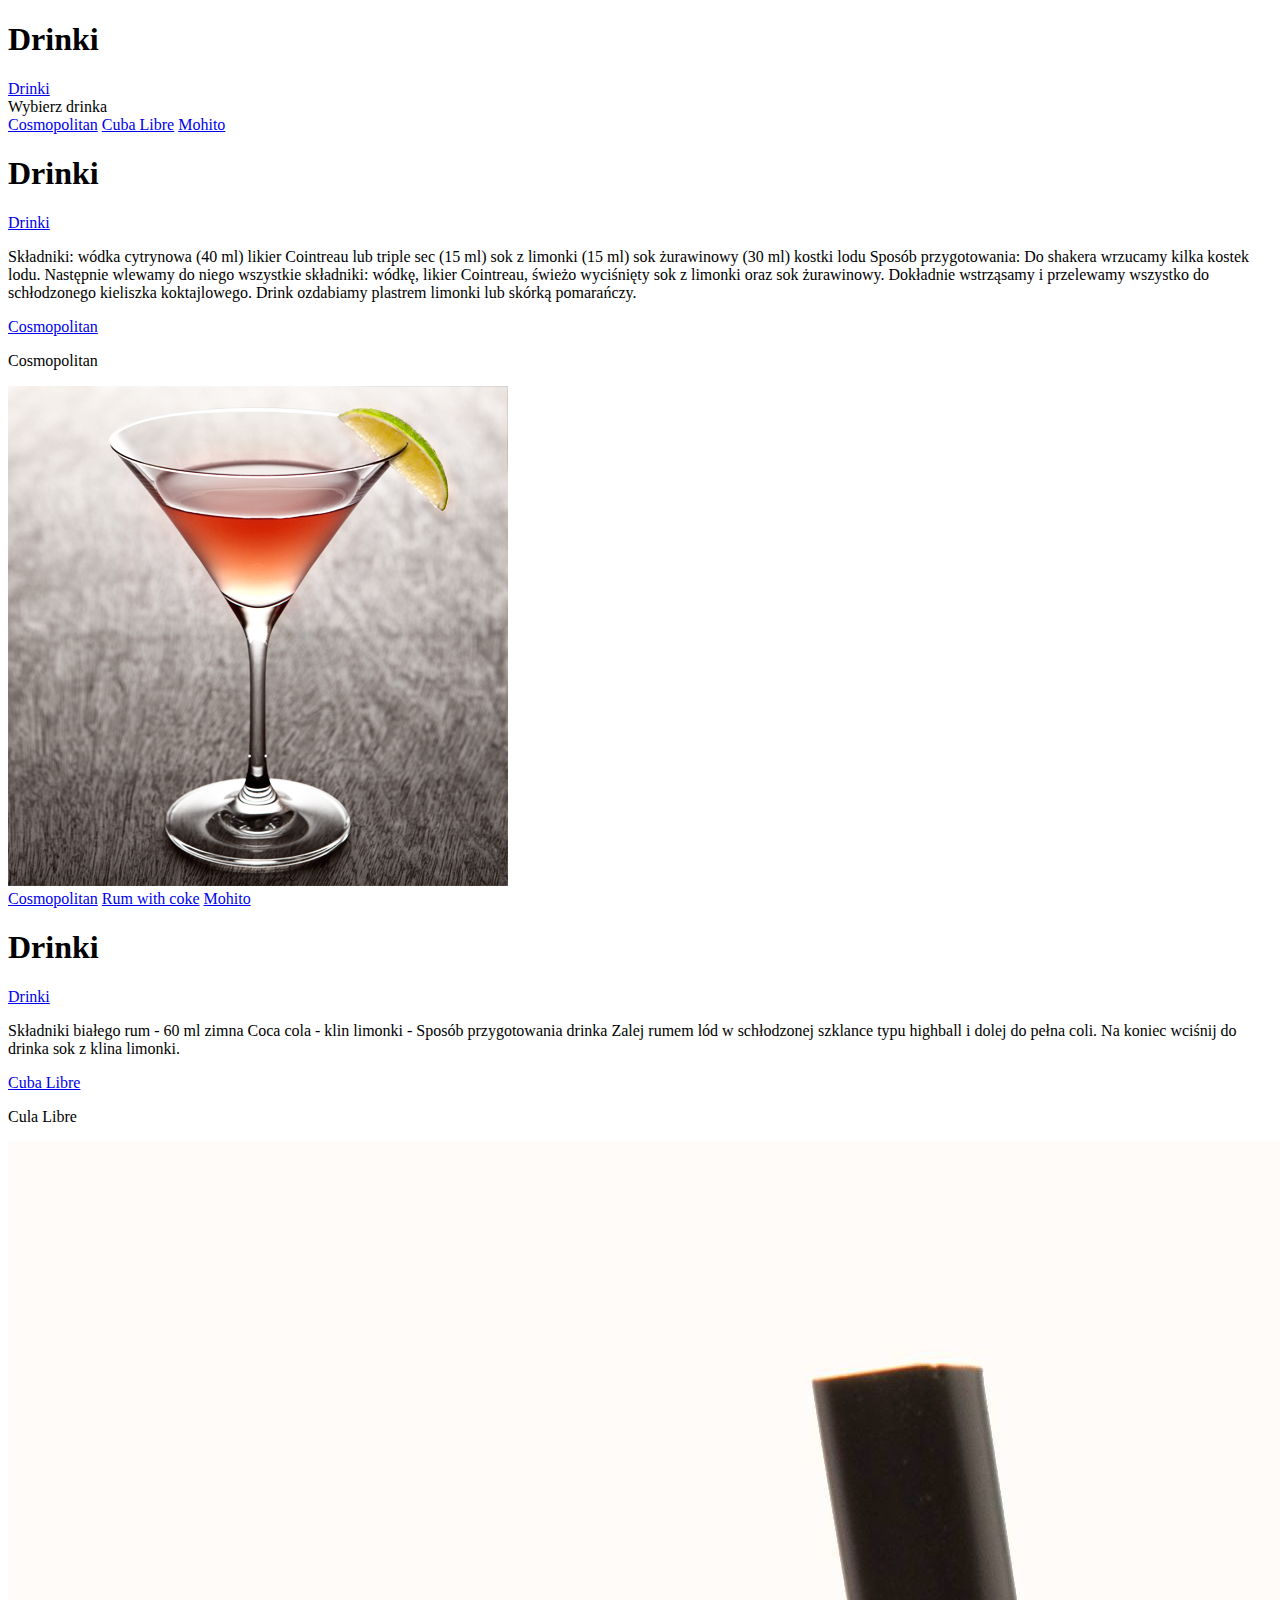
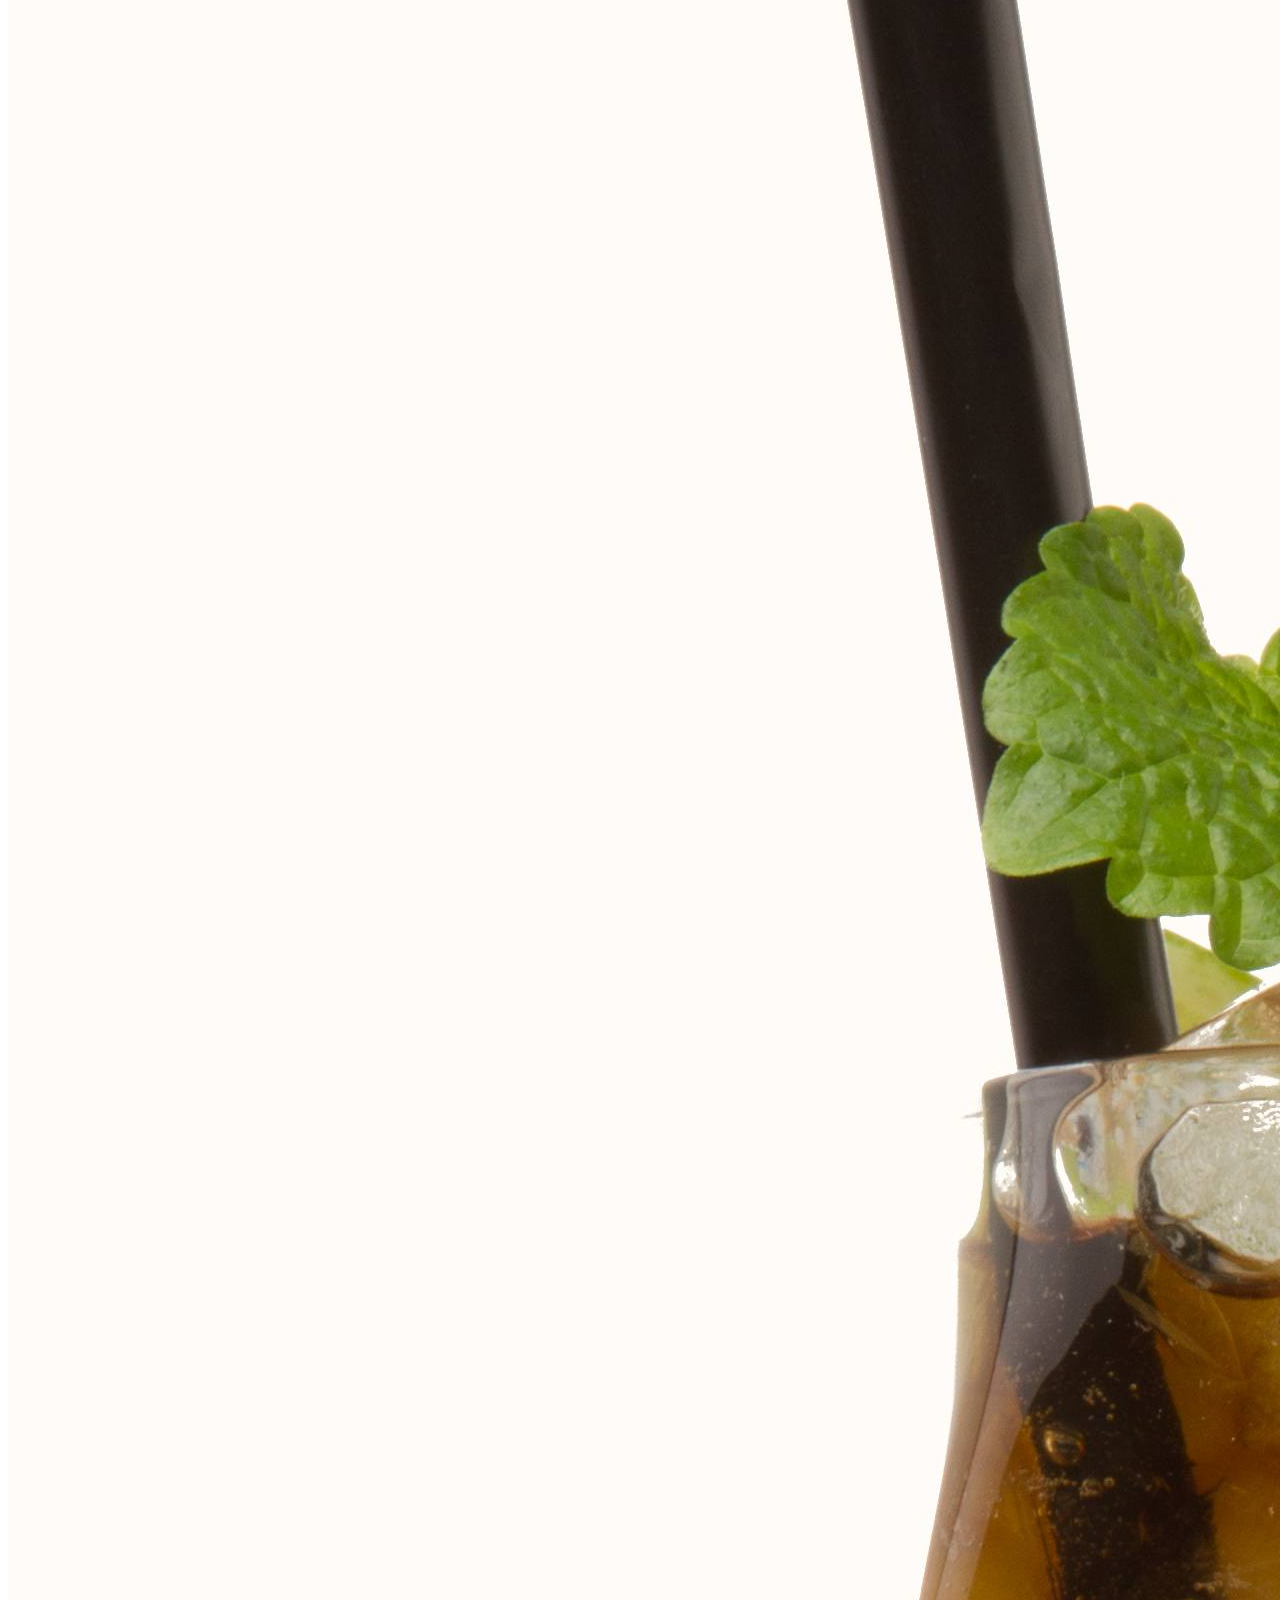
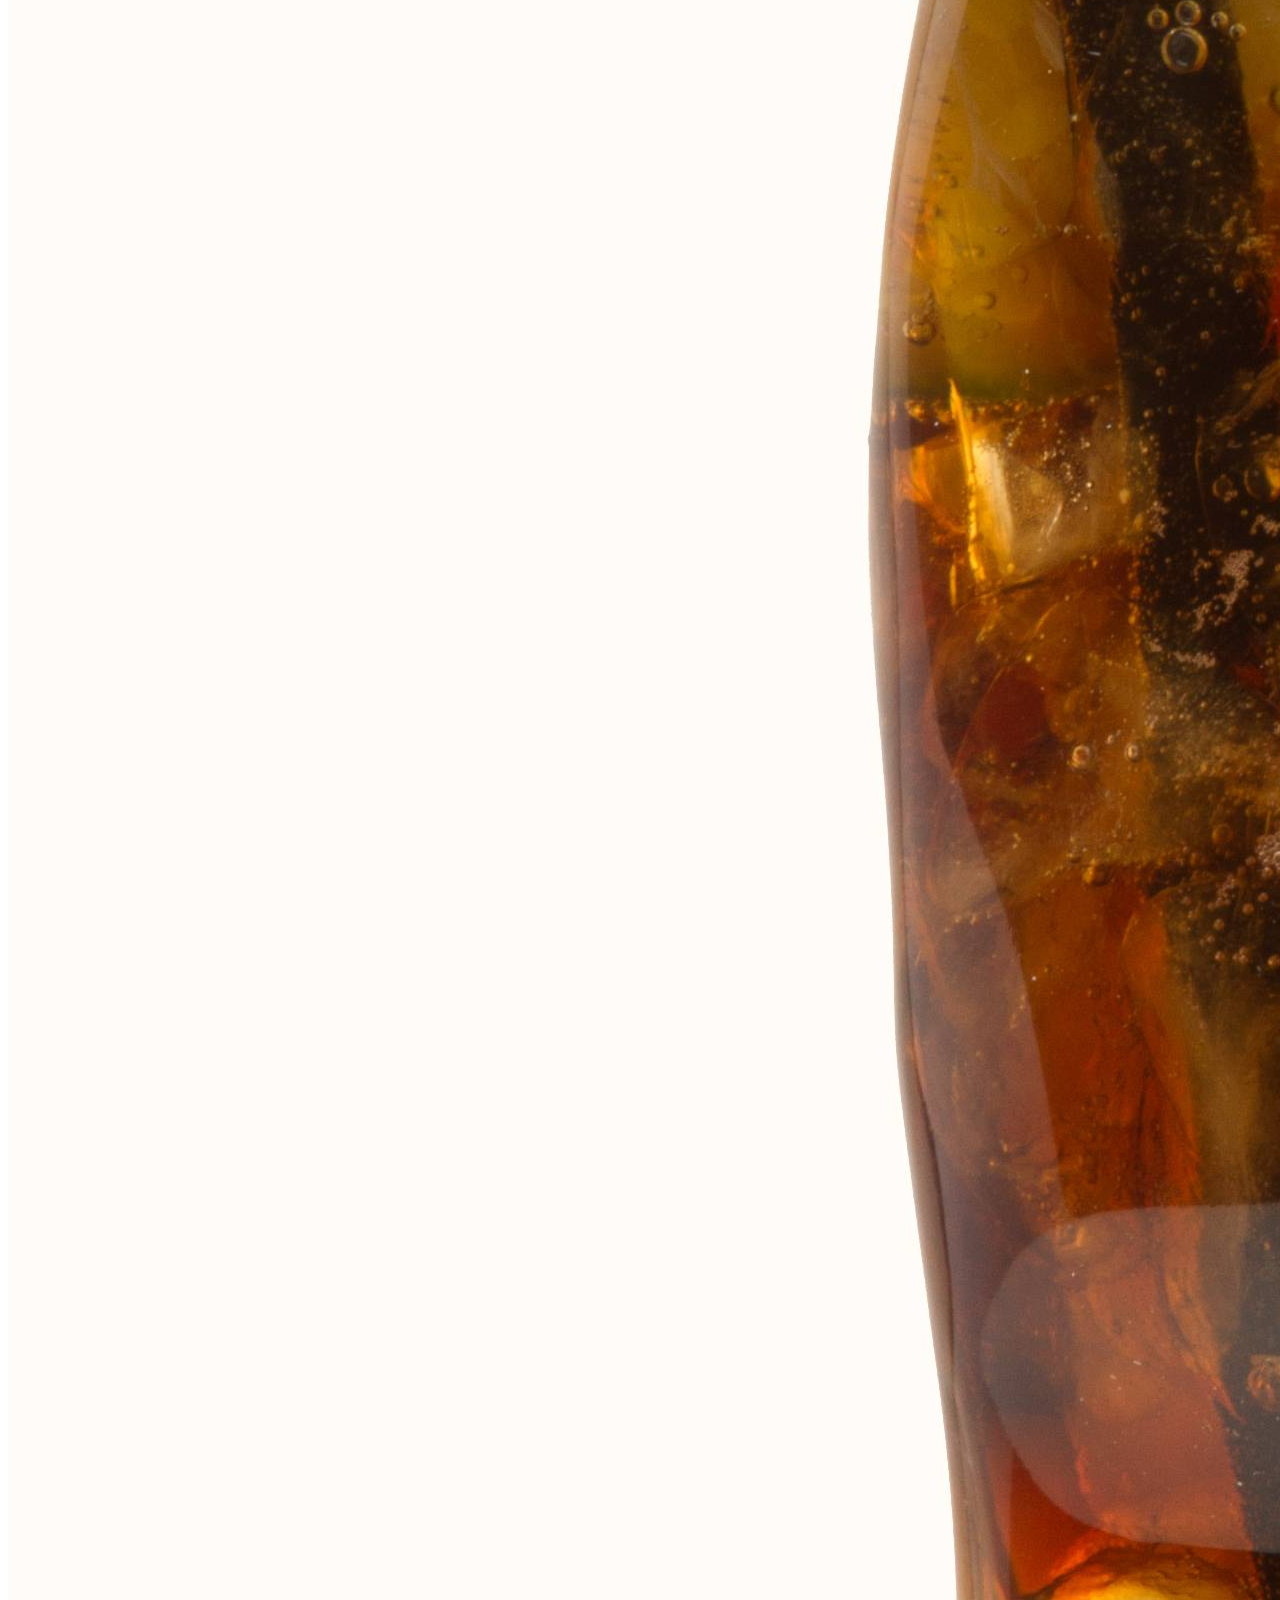
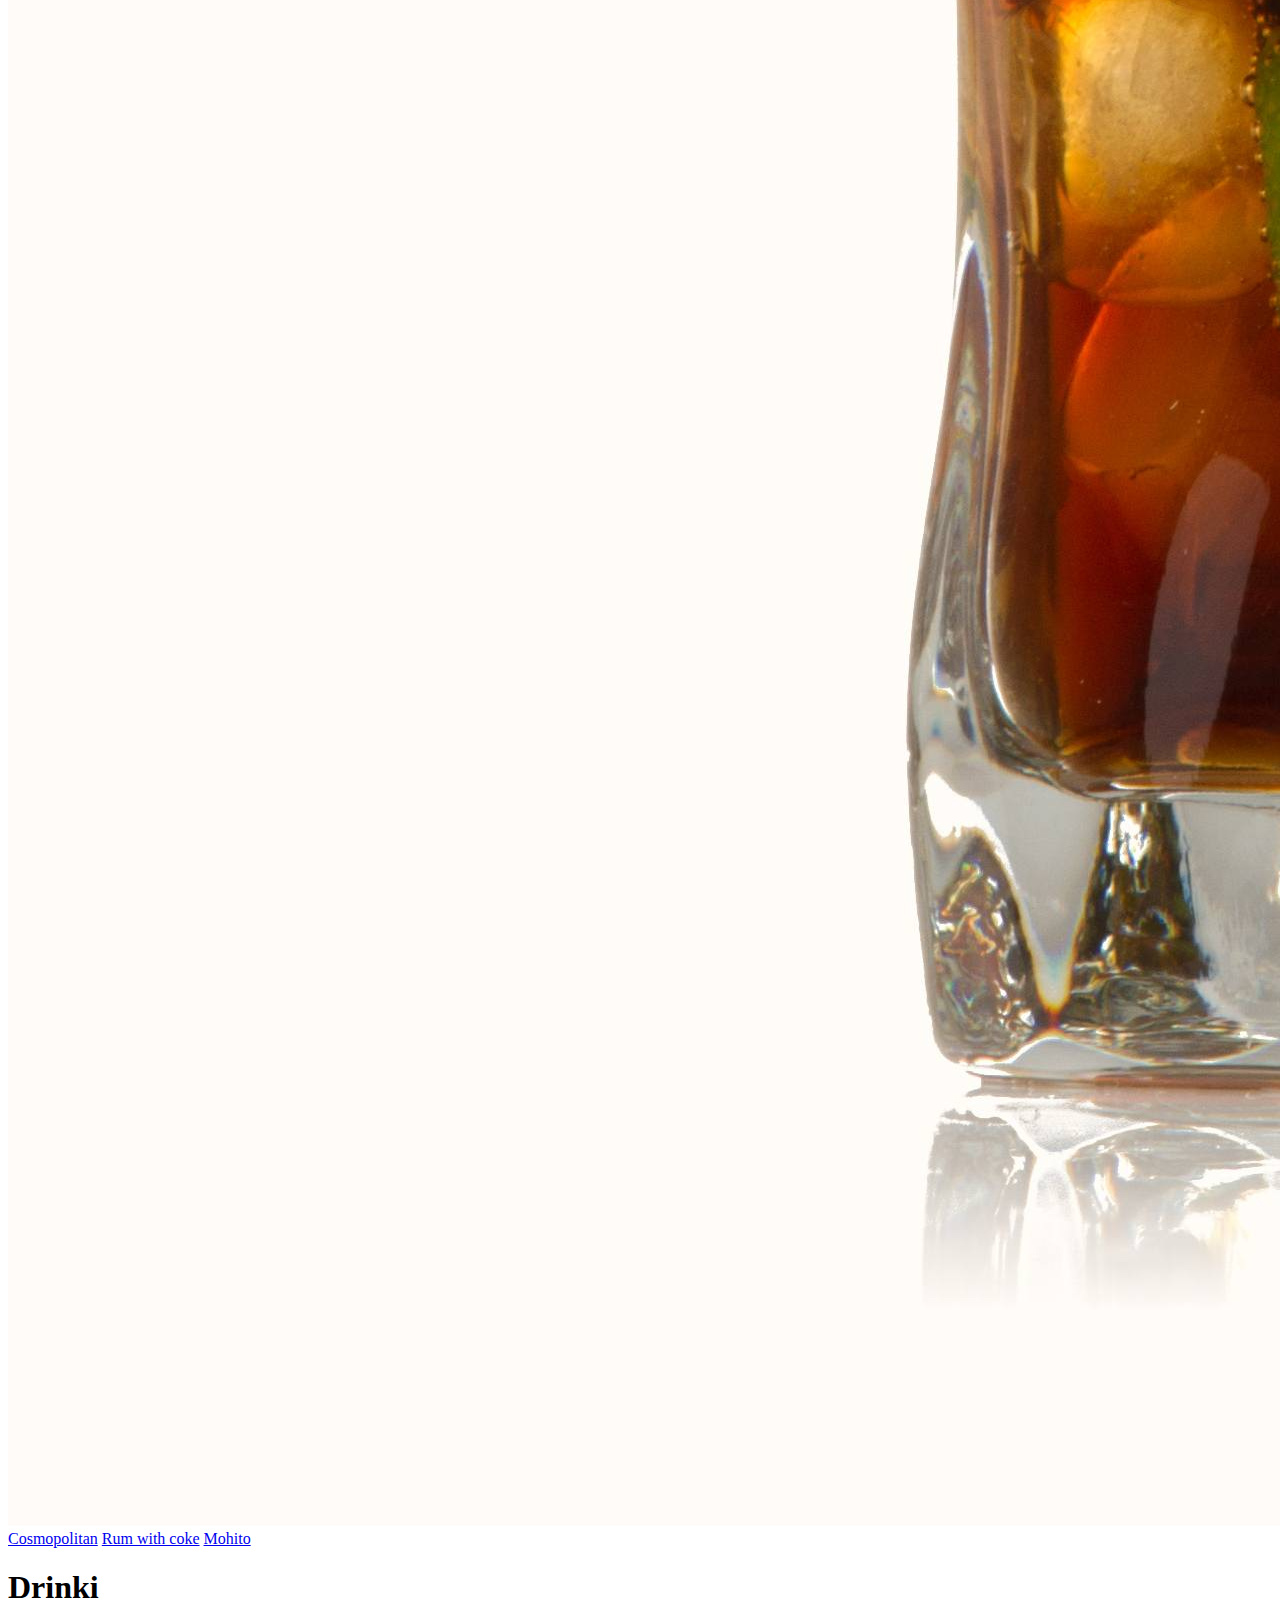
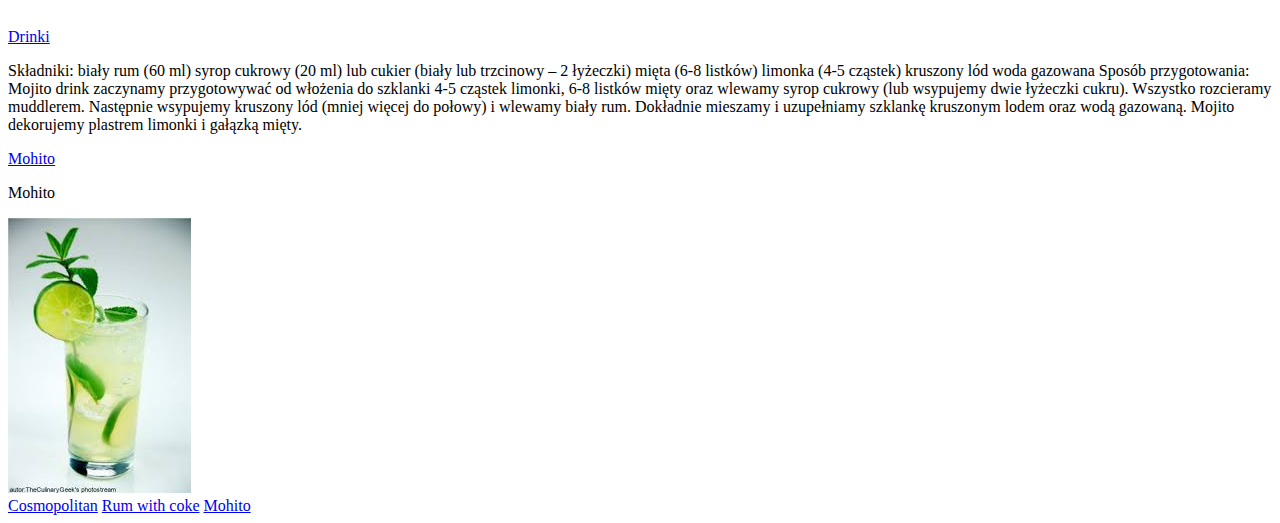
==== commit 72b979a5: "drink" ====
--- a/www/index.html
+++ b/www/index.html
@@ -8,8 +8,7 @@
     <link rel="stylesheet" href="css/jquery.mobile-1.4.5.min.css" />
     <script src="js/jquery-2.1.4.min.js"></script>
     <script src="js/jquery.mobile-1.4.5.min.js"></script>
-    <link rel="stylesheet" href="./css/themes/Order.css" />
-    <link rel="stylesheet" href="./css/themes/jquery.mobile.icons.min.css" />
+
 </head>
 
 <body onload="init()">
@@ -17,32 +16,89 @@
     <!-- My app main page -->
     <div data-role="page" id="pageone">
 
-        <!-- Pole do wpisania -->
-        <input type="text" name="Name" id="Name" placeholder="Name" value="">
+        <div data-role="header">
+            <h1>Drinki</h1>
+            <a href="#left-panel" data-theme="d" data-icon="bars" data-iconpos="notext" data-shadow="false" data-iconshadow="false" class="ui-icon-nodisc">Drinki</a>
+        </div>
+        <div role="main" class="ui-content">
+            Wybierz drinka
+        </div>
+        <div data-role="panel" id="left-panel" data-theme="b">
+            <a href="#C" class="ui-shadow ui-btn ui-corner-all">Cosmopolitan</a>
+            <a href="#S" class="ui-shadow ui-btn ui-corner-all">Cuba Libre</a>
+            <a href="#M" class="ui-shadow ui-btn ui-corner-all">Mohito</a>
+        </div>
+    </div>
 
-        <!-- Kalendarz -->
-        <input type="date" name="date" id="date" value="">
+    <div data-role="page" id="C">
 
-        <!-- Lista z owocami -->
-        <select name="Products" id="Products" multiple="multiple" data-native-menu="false" data-icon="grid" data-iconpos="left">
-			    <option>Choose product:</option>
-			    <optgroup label="Fruits">
-			        <option value="jabłko" selected="">Jabłko</option>
-			        <option value="banan">Banan</option>
-			        <option value="pomarańcza">Pomarańcza</option>
-			        <option value="truskawka">Truskawka</option>
-					<option value="kiwi">Kiwi</option>
-			    </optgroup>
-			</select>
+        <div data-role="header">
+            <h1>Drinki</h1>
+            <a href="#left-panel" data-theme="d" data-icon="bars" data-iconpos="notext" data-shadow="false" data-iconshadow="false" class="ui-icon-nodisc">Drinki</a>
+        </div>
+        <div role="main" class="ui-content">
+            <p>Składniki: wódka cytrynowa (40 ml) likier Cointreau lub triple sec (15 ml) sok z limonki (15 ml) sok żurawinowy (30 ml) kostki lodu Sposób przygotowania: Do shakera wrzucamy kilka kostek lodu. Następnie wlewamy do niego wszystkie składniki:
+                wódkę, likier Cointreau, świeżo wyciśnięty sok z limonki oraz sok żurawinowy. Dokładnie wstrząsamy i przelewamy wszystko do schłodzonego kieliszka koktajlowego. Drink ozdabiamy plastrem limonki lub skórką pomarańczy.
+            </p>
+            <a href="#cosmo" data-rel="popup" class="ui-btn ui-btn-inline ui-corner-all">Cosmopolitan</a>
+            <div data-role="popup" id="cosmo">
+                <p>Cosmopolitan</p>
+                <img src="assets/cosmo.jpg">
+            </div>
+        </div>
+        <div data-role="panel" id="left-panel" data-theme="b">
+            <a href="#C" class="ui-shadow ui-btn ui-corner-all">Cosmopolitan</a>
+            <a href="#S" class="ui-shadow ui-btn ui-corner-all">Rum with coke</a>
+            <a href="#M" class="ui-shadow ui-btn ui-corner-all">Mohito</a>
+        </div>
+    </div>
 
+    <div data-role="page" id="S">
 
+        <div data-role="header">
+            <h1>Drinki</h1>
+            <a href="#left-panel" data-theme="d" data-icon="bars" data-iconpos="notext" data-shadow="false" data-iconshadow="false" class="ui-icon-nodisc">Drinki</a>
+        </div>
+        <div role="main" class="ui-content">
+            <p> Składniki białego rum - 60 ml zimna Coca cola - klin limonki - Sposób przygotowania drinka Zalej rumem lód w schłodzonej szklance typu highball i dolej do pełna coli. Na koniec wciśnij do drinka sok z klina limonki. </p>
 
-        <input type="button" value="Approve" data-theme="a">
-        <!-- Buttony -->
-        <input type="button" value="Reject" data-theme="a">
+            <a href="#cuba" data-rel="popup" class="ui-btn ui-btn-inline ui-corner-all">Cuba Libre</a>
+            <div data-role="popup" id="cuba">
+                <p>Cula Libre</p>
+                <img src="assets/cuba.jpg">
+            </div>
+        </div>
+        <div data-role="panel" id="left-panel" data-theme="b">
+            <a href="#C" class="ui-shadow ui-btn ui-corner-all">Cosmopolitan</a>
+            <a href="#S" class="ui-shadow ui-btn ui-corner-all">Rum with coke</a>
+            <a href="#M" class="ui-shadow ui-btn ui-corner-all">Mohito</a>
+        </div>
+    </div>
 
+    <div data-role="page" id="M">
 
+        <div data-role="header">
+            <h1>Drinki</h1>
+            <a href="#left-panel" data-theme="d" data-icon="bars" data-iconpos="notext" data-shadow="false" data-iconshadow="false" class="ui-icon-nodisc">Drinki</a>
+        </div>
+        <div role="main" class="ui-content">
+            <p>Składniki: biały rum (60 ml) syrop cukrowy (20 ml) lub cukier (biały lub trzcinowy – 2 łyżeczki) mięta (6-8 listków) limonka (4-5 cząstek) kruszony lód woda gazowana Sposób przygotowania: Mojito drink zaczynamy przygotowywać od włożenia do
+                szklanki 4-5 cząstek limonki, 6-8 listków mięty oraz wlewamy syrop cukrowy (lub wsypujemy dwie łyżeczki cukru). Wszystko rozcieramy muddlerem. Następnie wsypujemy kruszony lód (mniej więcej do połowy) i wlewamy biały rum. Dokładnie mieszamy
+                i uzupełniamy szklankę kruszonym lodem oraz wodą gazowaną. Mojito dekorujemy plastrem limonki i gałązką mięty.
+            </p>
+            <a href="#mohito" data-rel="popup" class="ui-btn ui-btn-inline ui-corner-all">Mohito</a>
+            <div data-role="popup" id="mohito">
+                <p>Mohito</p>
+                <img src="assets/mohito.jpg">
+            </div>
+        </div>
+        <div data-role="panel" id="left-panel" data-theme="b">
+            <a href="#C" class="ui-shadow ui-btn ui-corner-all">Cosmopolitan</a>
+            <a href="#S" class="ui-shadow ui-btn ui-corner-all">Rum with coke</a>
+            <a href="#M" class="ui-shadow ui-btn ui-corner-all">Mohito</a>
+        </div>
     </div>
+
 
 
 </body>
